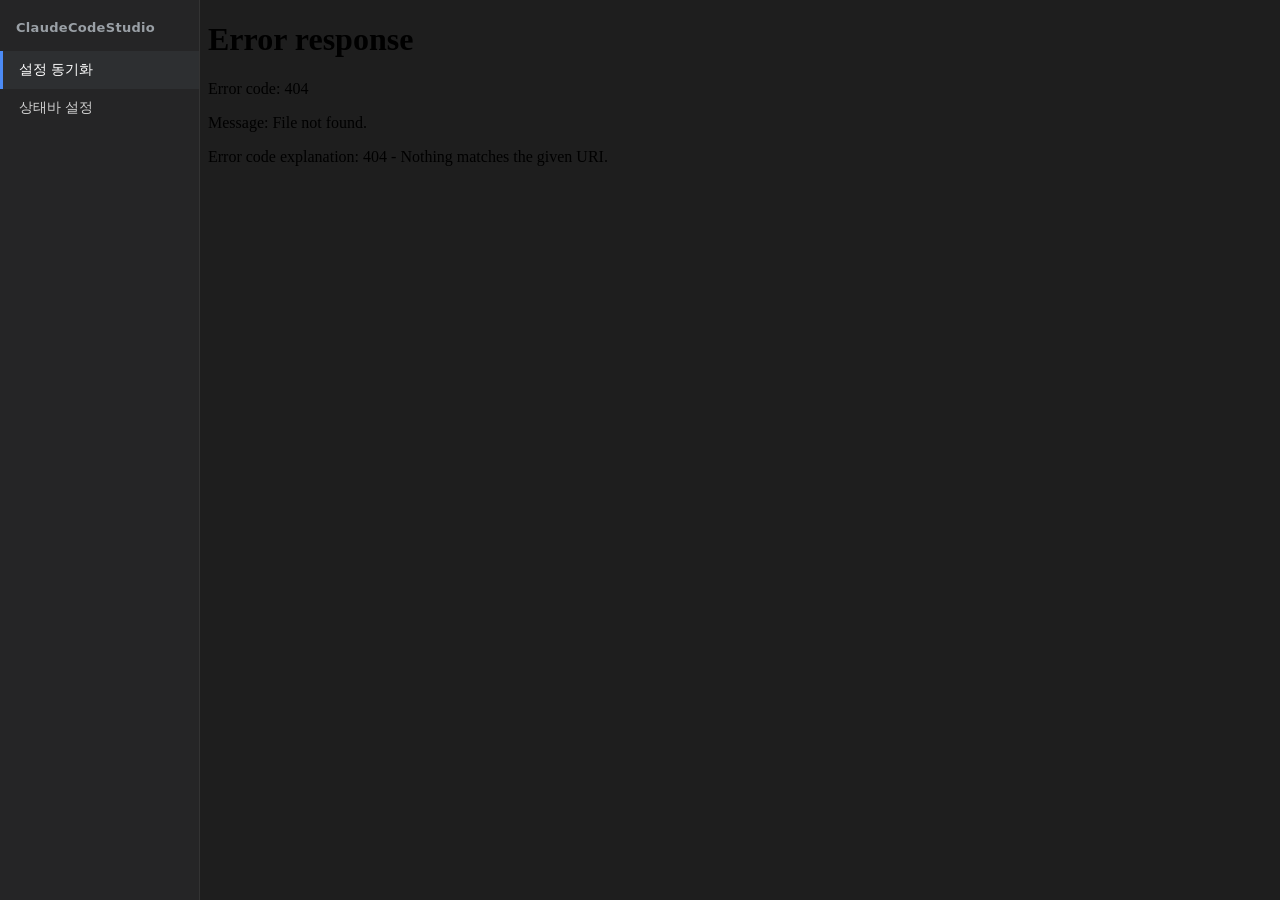
==== Core/web/index.html @ 736a868c "feat: P2 StatusBar 모듈 - 상태바 탭에 레이아웃 편집기 + 저장&적용 - ClaudeCodeStatusBar.dll: config.json load/save + s" ====
<!doctype html>
<html lang="ko">
<head>
  <meta charset="utf-8">
  <meta name="viewport" content="width=device-width, initial-scale=1">
  <title>ClaudeCodeStudio</title>
  <link rel="stylesheet" href="shell.css">
</head>
<body>
  <div class="app">
    <nav class="tabbar">
      <div class="brand">ClaudeCodeStudio</div>
      <button class="tab active" data-tab="sync">설정 동기화</button>
      <button class="tab" data-tab="statusbar">상태바 설정</button>
    </nav>
    <main class="content">
      <section class="pane active" id="pane-sync">
        <iframe id="frame-sync" class="module-frame" src="sync/index.html"></iframe>
      </section>
      <section class="pane" id="pane-statusbar">
        <iframe id="frame-statusbar" class="module-frame" src="statusbar/index.html"></iframe>
      </section>
    </main>
  </div>

  <script>
    // 좌측 탭 전환
    var tabs  = document.querySelectorAll('.tab');
    var panes = document.querySelectorAll('.pane');
    tabs.forEach(function (tab) {
      tab.addEventListener('click', function () {
        tabs.forEach(function (t) { t.classList.remove('active'); });
        panes.forEach(function (p) { p.classList.remove('active'); });
        tab.classList.add('active');
        var pane = document.getElementById('pane-' + tab.dataset.tab);
        if (pane) pane.classList.add('active');
      });
    });

    // 메시지 중계: 모듈 iframe <-> C++ 호스트
    var wv = (window.chrome && window.chrome.webview) ? window.chrome.webview : null;
    var frames = {
      sync: document.getElementById('frame-sync'),
      statusbar: document.getElementById('frame-statusbar')
    };

    // 모듈 iframe 이 부모로 보낸 요청 객체 -> C++ (JSON 문자열)
    window.addEventListener('message', function (e) {
      if (!wv || !e.data || typeof e.data !== 'object') return;
      for (var k in frames) {
        if (frames[k] && e.source === frames[k].contentWindow) {
          wv.postMessage(JSON.stringify(e.data));
          return;
        }
      }
    });

    // C++ 결과 봉투 {module,payload} -> 해당 모듈 iframe 으로 payload 중계
    if (wv) {
      wv.addEventListener('message', function (e) {
        var env;
        try { env = (typeof e.data === 'string') ? JSON.parse(e.data) : e.data; } catch (_) { return; }
        if (!env || !env.module) return;
        var f = frames[env.module];
        if (f && f.contentWindow) f.contentWindow.postMessage(JSON.stringify(env.payload), '*');
      });
    }
  </script>
</body>
</html>
---- Core/web/shell.css ----
* { box-sizing: border-box; margin: 0; padding: 0; }
html, body { height: 100%; }
body {
  font-family: "Segoe UI", system-ui, sans-serif;
  color: #e6e6e6;
  background: #1e1e1e;
}

.app { display: flex; height: 100vh; }

/* ----- 좌측 탭 바 ----- */
.tabbar {
  flex: 0 0 200px;
  width: 200px;
  background: #252526;
  border-right: 1px solid #333;
  display: flex;
  flex-direction: column;
  padding: 12px 0;
}
.brand {
  padding: 8px 16px 16px;
  font-size: 13px;
  font-weight: 600;
  color: #9aa0a6;
  letter-spacing: .3px;
}
.tab {
  appearance: none;
  border: 0;
  background: transparent;
  color: #cfcfcf;
  text-align: left;
  padding: 10px 16px;
  font-size: 14px;
  cursor: pointer;
  border-left: 3px solid transparent;
}
.tab:hover { background: #2a2d2e; }
.tab.active {
  background: #2d2f31;
  color: #ffffff;
  border-left-color: #4c8bf5;
}

/* ----- 우측 콘텐츠 ----- */
.content { flex: 1; position: relative; overflow: hidden; }
.pane { display: none; height: 100%; }
.pane.active { display: block; }

/* 모듈 iframe 은 콘텐츠 영역을 꽉 채운다 */
.module-frame { width: 100%; height: 100%; border: 0; display: block; }

/* placeholder(모듈 미이식 탭) 는 가운데 정렬 */
.placeholder {
  height: 100%;
  display: flex;
  flex-direction: column;
  align-items: center;
  justify-content: center;
  text-align: center;
  color: #8a8f98;
}
.placeholder h2 { font-size: 20px; font-weight: 600; margin-bottom: 8px; color: #c8ccd2; }
.placeholder p  { font-size: 13px; }
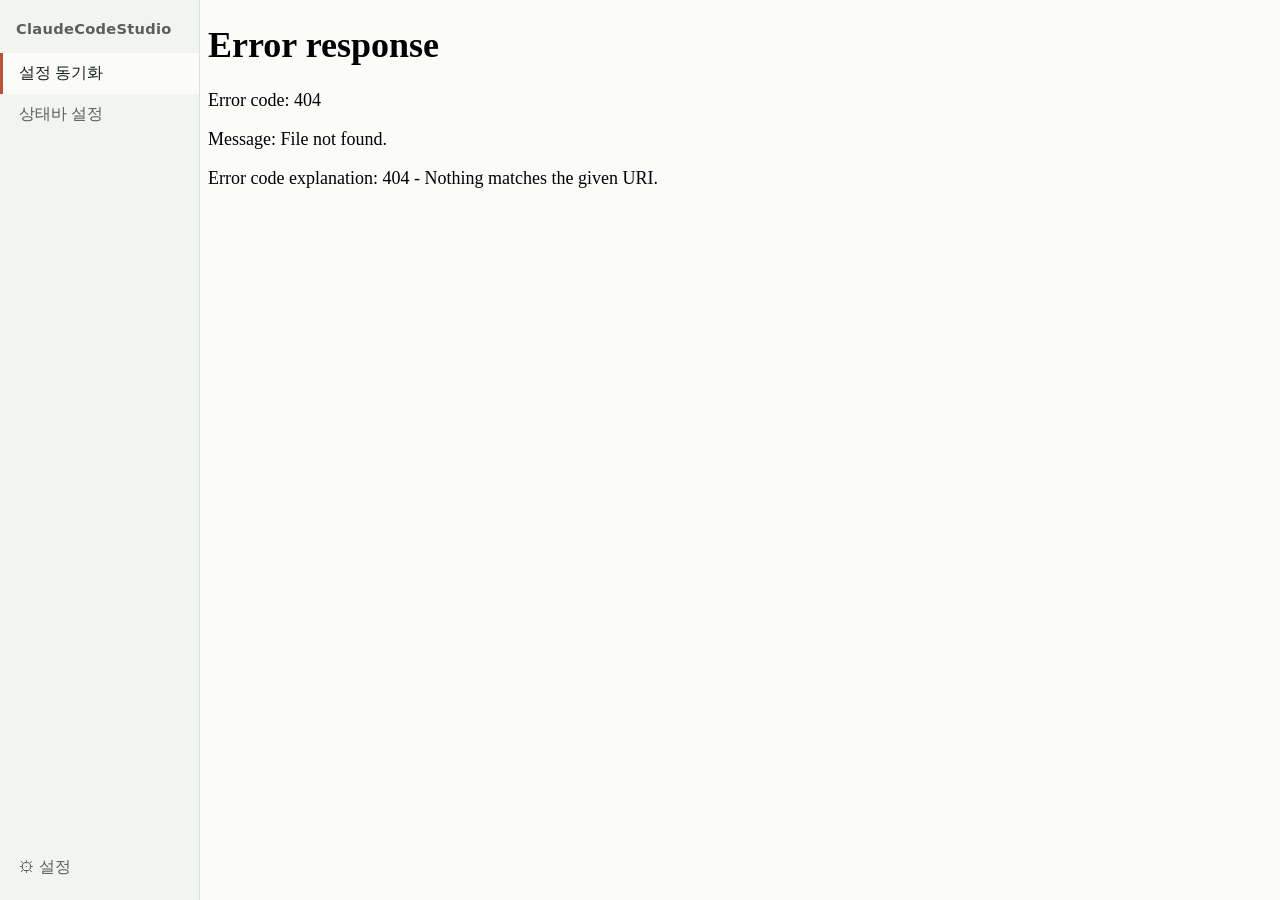
==== commit 261dcbd2: "feat: 화면 설정 탭(글자 크기·글꼴) 추가 및 UI 렌더 수정 - 설정 탭을 좌측 탭바 하단에 추가: UI 글자 크기(px)와 글꼴(설치 폰트 검색형) 조절, localSto" ====
--- a/Core/web/index.html
+++ b/Core/web/index.html
@@ -12,6 +12,7 @@
       <div class="brand">ClaudeCodeStudio</div>
       <button class="tab active" data-tab="sync">설정 동기화</button>
       <button class="tab" data-tab="statusbar">상태바 설정</button>
+      <button class="tab tab-settings" data-tab="settings">⚙ 설정</button>
     </nav>
     <main class="content">
       <section class="pane active" id="pane-sync">
@@ -20,11 +21,44 @@
       <section class="pane" id="pane-statusbar">
         <iframe id="frame-statusbar" class="module-frame" src="statusbar/index.html"></iframe>
       </section>
+      <section class="pane" id="pane-settings">
+        <div class="settings">
+          <div class="settings-inner">
+            <h2 class="settings-title">화면 설정</h2>
+            <p class="settings-desc">UI 글자 크기와 글꼴을 조절합니다. 변경은 모든 탭에 즉시 적용됩니다.</p>
+
+            <div class="set-row">
+              <label class="set-label" for="fontScale">글자 크기</label>
+              <div class="set-control">
+                <input type="range" id="fontScale" min="16" max="29" step="1">
+                <span id="fontScaleVal" class="set-val">18px</span>
+              </div>
+            </div>
+
+            <div class="set-row">
+              <label class="set-label" for="fontFamily">글꼴</label>
+              <div class="set-control">
+                <input id="fontFamily" class="set-input" list="fontList"
+                       placeholder="시스템 기본 — 입력해 검색하거나 목록에서 선택"
+                       autocomplete="off" spellcheck="false">
+                <datalist id="fontList"></datalist>
+                <button id="fontClear" class="set-btn" type="button" title="시스템 기본 글꼴로">지우기</button>
+              </div>
+            </div>
+
+            <div class="set-actions">
+              <button id="settingsReset" class="set-btn">기본값으로</button>
+            </div>
+
+            <p class="settings-note">글자 크기는 텍스트에만 적용되어 여백은 유지됩니다. 글꼴은 이 PC 에 설치된 글꼴을 입력·검색해 고를 수 있고, 미리보기·코드 표시를 포함한 전체에 적용됩니다. 설정은 이 PC 에 저장됩니다.</p>
+          </div>
+        </div>
+      </section>
     </main>
   </div>
 
   <script>
-    // 좌측 탭 전환
+    // ----- 좌측 탭 전환 -----
     var tabs  = document.querySelectorAll('.tab');
     var panes = document.querySelectorAll('.pane');
     tabs.forEach(function (tab) {
@@ -37,7 +71,7 @@
       });
     });
 
-    // 메시지 중계: 모듈 iframe <-> C++ 호스트
+    // ----- 메시지 중계: 모듈 iframe <-> C++ 호스트 -----
     var wv = (window.chrome && window.chrome.webview) ? window.chrome.webview : null;
     var frames = {
       sync: document.getElementById('frame-sync'),
@@ -65,6 +99,118 @@
         if (f && f.contentWindow) f.contentWindow.postMessage(JSON.stringify(env.payload), '*');
       });
     }
+
+    // ----- 화면 설정 (글자 크기 / 글꼴) -----
+    // 셸과 모듈 iframe 은 같은 출처라 부모가 각 문서에 직접 스타일을 주입한다.
+    //   글자 크기: 각 문서 root(html) 의 font-size(px) 를 직접 지정 → 모든 rem 글자가 비례 확대(여백 px 유지).
+    //   글꼴    : 각 문서에 폰트 오버라이드 <style> 을 주입(미리보기·코드 포함 전체 적용).
+    var SETTINGS_KEY = 'ccs.ui.settings.v1';
+    var DEFAULT_PX = 18;               // 기본 글자 크기(키워둠). rem 의 기준 root font-size(px)
+    var PX_MIN = 16, PX_MAX = 29;
+
+    function clampPx(v) { return Math.min(PX_MAX, Math.max(PX_MIN, Math.round(v))); }
+    // 저장/입력값에서 앞뒤 따옴표 제거 (글꼴명 원형으로 보관)
+    function stripQuotes(s) { return (s || '').replace(/^\s*['"]?|['"]?\s*$/g, ''); }
+
+    function loadSettings() {
+      try {
+        var s = JSON.parse(localStorage.getItem(SETTINGS_KEY));
+        if (s) {
+          var px = null;
+          if (typeof s.rootPx === 'number') px = s.rootPx;
+          else if (typeof s.scale === 'number') px = 16 * s.scale;   // 구버전(% 배율) 저장값 마이그레이션
+          var font = (typeof s.font === 'string') ? stripQuotes(s.font) : '';
+          if (px != null) return { rootPx: clampPx(px), font: font };
+        }
+      } catch (_) {}
+      return { rootPx: DEFAULT_PX, font: '' };
+    }
+    function saveSettings() {
+      try { localStorage.setItem(SETTINGS_KEY, JSON.stringify(settings)); } catch (_) {}
+    }
+    var settings = loadSettings();
+
+    // 공백 포함 글꼴명을 큰따옴표로 감싸 CSS 에 안전하게 넣는다
+    function cssFont(name) { return '"' + String(name).replace(/"/g, '') + '"'; }
+
+    // 한 문서(셸 또는 모듈 iframe)에 현재 설정을 적용
+    function applyToDoc(doc) {
+      if (!doc || !doc.documentElement) return;
+      doc.documentElement.style.fontSize = settings.rootPx + 'px';
+      var st = doc.getElementById('ccs-ui-style');
+      if (!st) {
+        st = doc.createElement('style'); st.id = 'ccs-ui-style';
+        (doc.head || doc.documentElement).appendChild(st);
+      }
+      st.textContent = settings.font ? ('*{font-family:' + cssFont(settings.font) + ' !important;}') : '';
+    }
+    function applyAll() {
+      applyToDoc(document);                    // 셸 자신
+      for (var k in frames) {
+        var f = frames[k];
+        try { if (f && f.contentDocument) applyToDoc(f.contentDocument); } catch (_) {}
+      }
+    }
+
+    // ----- 설정 컨트롤 -----
+    var elScale = document.getElementById('fontScale');
+    var elScaleVal = document.getElementById('fontScaleVal');
+    var elFont = document.getElementById('fontFamily');
+    var elFontClear = document.getElementById('fontClear');
+    var elFontList = document.getElementById('fontList');
+
+    // 설치된 시스템 글꼴을 검색용 datalist 로 채운다 (C++ 가 window.__ccsFonts 로 주입)
+    function populateSystemFonts() {
+      var sys = (window.__ccsFonts && window.__ccsFonts.length) ? window.__ccsFonts : [];
+      elFontList.innerHTML = '';
+      for (var i = 0; i < sys.length; i++) {
+        var o = document.createElement('option');
+        o.value = sys[i];
+        elFontList.appendChild(o);
+      }
+    }
+
+    function syncControls() {
+      elScale.value = settings.rootPx;
+      elScaleVal.textContent = settings.rootPx + 'px';
+      elFont.value = settings.font;            // 빈 값 = 시스템 기본
+    }
+
+    elScale.addEventListener('input', function () {
+      settings.rootPx = clampPx(parseInt(elScale.value, 10) || DEFAULT_PX);
+      elScaleVal.textContent = settings.rootPx + 'px';
+      applyAll(); saveSettings();
+    });
+    // 입력/선택 즉시 반영 (검색해 고르거나 직접 타이핑 모두 input 이벤트로 들어온다)
+    elFont.addEventListener('input', function () {
+      settings.font = elFont.value.trim();
+      applyAll(); saveSettings();
+    });
+    elFontClear.addEventListener('click', function () {
+      settings.font = '';
+      elFont.value = '';
+      applyAll(); saveSettings();
+      elFont.focus();
+    });
+    document.getElementById('settingsReset').addEventListener('click', function () {
+      settings = { rootPx: DEFAULT_PX, font: '' };
+      syncControls(); applyAll(); saveSettings();
+    });
+
+    // 모듈 iframe 이 (재)로드될 때마다 설정을 다시 주입 (내부 렌더 후에도 root/폰트 유지)
+    for (var fk in frames) {
+      (function (f) {
+        if (!f) return;
+        f.addEventListener('load', function () {
+          try { applyToDoc(f.contentDocument); } catch (_) {}
+        });
+      })(frames[fk]);
+    }
+
+    // 초기 적용
+    populateSystemFonts();
+    syncControls();
+    applyAll();
   </script>
 </body>
 </html>
--- a/Core/web/shell.css
+++ b/Core/web/shell.css
@@ -2,49 +2,51 @@
 html, body { height: 100%; }
 body {
   font-family: "Segoe UI", system-ui, sans-serif;
-  color: #e6e6e6;
-  background: #1e1e1e;
+  color: #1C221E;
+  background: #E9ECE8;
 }
 
 .app { display: flex; height: 100vh; }
 
-/* ----- 좌측 탭 바 ----- */
+/* ----- 좌측 탭 바 (라이트, 모듈 web 팔레트와 통일) ----- */
 .tabbar {
   flex: 0 0 200px;
   width: 200px;
-  background: #252526;
-  border-right: 1px solid #333;
+  background: #F2F4F0;
+  border-right: 1px solid #DCE0DA;
   display: flex;
   flex-direction: column;
   padding: 12px 0;
 }
 .brand {
   padding: 8px 16px 16px;
-  font-size: 13px;
+  font-size: 0.8125rem;
   font-weight: 600;
-  color: #9aa0a6;
+  color: #586059;
   letter-spacing: .3px;
 }
 .tab {
   appearance: none;
   border: 0;
   background: transparent;
-  color: #cfcfcf;
+  color: #586059;
   text-align: left;
   padding: 10px 16px;
-  font-size: 14px;
+  font-size: 0.875rem;
   cursor: pointer;
   border-left: 3px solid transparent;
 }
-.tab:hover { background: #2a2d2e; }
+.tab:hover { background: #EAEDE8; }
 .tab.active {
-  background: #2d2f31;
-  color: #ffffff;
-  border-left-color: #4c8bf5;
+  background: #FBFCFA;
+  color: #1C221E;
+  border-left-color: #BD5138;
 }
+/* 설정 탭 — 좌측 탭바 하단에 고정 */
+.tab-settings { margin-top: auto; }
 
 /* ----- 우측 콘텐츠 ----- */
-.content { flex: 1; position: relative; overflow: hidden; }
+.content { flex: 1; position: relative; overflow: hidden; background: #FBFCFA; }
 .pane { display: none; height: 100%; }
 .pane.active { display: block; }
 
@@ -59,7 +61,30 @@
   align-items: center;
   justify-content: center;
   text-align: center;
-  color: #8a8f98;
+  color: #8A928B;
 }
-.placeholder h2 { font-size: 20px; font-weight: 600; margin-bottom: 8px; color: #c8ccd2; }
-.placeholder p  { font-size: 13px; }
+.placeholder h2 { font-size: 1.25rem; font-weight: 600; margin-bottom: 8px; color: #586059; }
+.placeholder p  { font-size: 0.8125rem; }
+
+/* ----- 화면 설정 (셸 내장 설정 탭) ----- */
+.settings { height: 100%; overflow-y: auto; padding: 24px 28px; }
+.settings-inner { max-width: 560px; }
+.settings-title { font-size: 1.25rem; font-weight: 600; color: #1C221E; margin-bottom: 6px; }
+.settings-desc { font-size: 0.8125rem; color: #586059; margin-bottom: 20px; }
+.set-row { display: flex; align-items: center; gap: 16px; padding: 14px 0; border-top: 1px solid #EAEDE8; }
+.set-label { flex: 0 0 96px; font-size: 0.875rem; font-weight: 600; color: #1C221E; }
+.set-control { flex: 1; display: flex; align-items: center; gap: 12px; flex-wrap: wrap; }
+.set-control input[type="range"] { flex: 1; min-width: 160px; accent-color: #BD5138; }
+.set-val { font-size: 0.875rem; color: #586059; min-width: 52px; }
+.set-select, .set-input {
+  font-size: 0.875rem; padding: 7px 10px; border: 1px solid #CED3CC; border-radius: 6px;
+  background: #FBFCFA; color: #1C221E; min-width: 160px;
+}
+.set-input { flex: 1; }
+.set-actions { display: flex; gap: 10px; padding: 18px 0 0; }
+.set-btn {
+  font-size: 0.8125rem; padding: 8px 14px; border: 1px solid #CED3CC; border-radius: 6px;
+  background: #FBFCFA; color: #586059; cursor: pointer;
+}
+.set-btn:hover { background: #EAEDE8; color: #1C221E; }
+.settings-note { font-size: 0.75rem; color: #8A928B; margin-top: 20px; line-height: 1.5; }
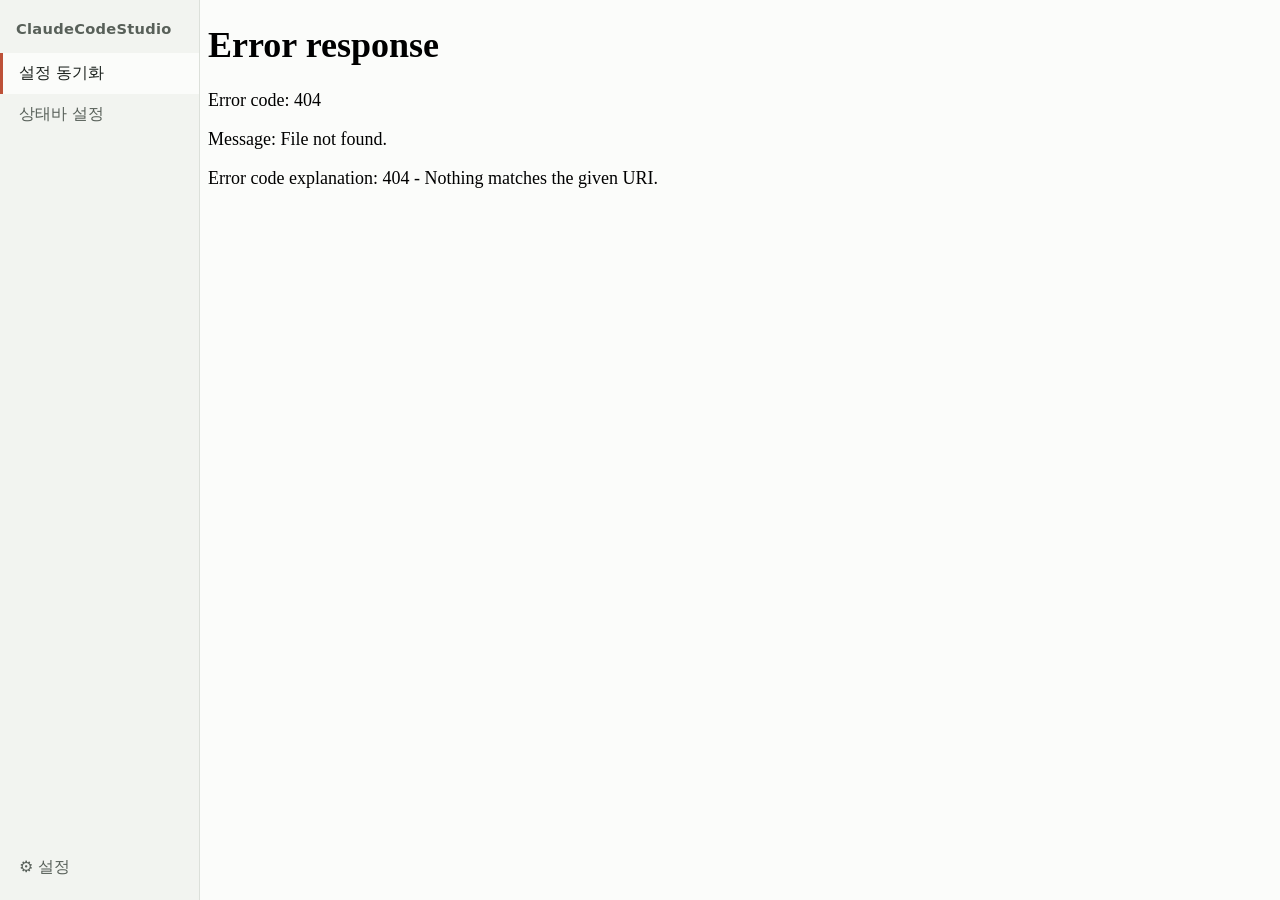
==== commit 53a1475a: "feat: 프로그램 설정 확장 — 테마·창 크기·시작 탭·동기화/상태바 옵션 - 설정 탭: 다크/라이트 테마(전 탭 주입·유지), 창 크기 해상도 드롭다운(즉시 적용+저장),   " ====
--- a/Core/web/index.html
+++ b/Core/web/index.html
@@ -24,9 +24,10 @@
       <section class="pane" id="pane-settings">
         <div class="settings">
           <div class="settings-inner">
-            <h2 class="settings-title">화면 설정</h2>
-            <p class="settings-desc">UI 글자 크기와 글꼴을 조절합니다. 변경은 모든 탭에 즉시 적용됩니다.</p>
-
+            <h2 class="settings-title">설정</h2>
+            <p class="settings-desc">화면·시작 동작과 설정 동기화 탭의 동작을 조절합니다. 변경은 즉시 적용되고 이 PC 에 저장됩니다.</p>
+
+            <h3 class="set-section">화면</h3>
             <div class="set-row">
               <label class="set-label" for="fontScale">글자 크기</label>
               <div class="set-control">
@@ -46,11 +47,97 @@
               </div>
             </div>
 
+            <div class="set-row">
+              <label class="set-label" for="theme">테마</label>
+              <div class="set-control">
+                <select id="theme" class="set-select">
+                  <option value="light">라이트</option>
+                  <option value="dark">다크</option>
+                </select>
+                <span class="set-hint">모든 탭에 즉시 적용됩니다</span>
+              </div>
+            </div>
+
+            <div class="set-row">
+              <label class="set-label" for="winSize">창 크기</label>
+              <div class="set-control">
+                <select id="winSize" class="set-select">
+                  <option value="1280x720">1280 × 720</option>
+                  <option value="1366x768">1366 × 768</option>
+                  <option value="1600x900">1600 × 900</option>
+                  <option value="1920x1080">1920 × 1080</option>
+                  <option value="2560x1440">2560 × 1440</option>
+                </select>
+                <span class="set-hint">즉시 바뀌고 다음 실행에도 유지됩니다. 화면보다 크면 화면에 맞춥니다</span>
+              </div>
+            </div>
+
+            <h3 class="set-section">시작</h3>
+            <div class="set-row">
+              <label class="set-label" for="startTab">시작 탭</label>
+              <div class="set-control">
+                <select id="startTab" class="set-select">
+                  <option value="sync">설정 동기화</option>
+                  <option value="statusbar">상태바 설정</option>
+                  <option value="last">마지막 사용 탭</option>
+                </select>
+              </div>
+            </div>
+
+            <h3 class="set-section">설정 동기화</h3>
+            <div class="set-row">
+              <label class="set-label" for="syncAuto">자동 새로고침</label>
+              <div class="set-control">
+                <select id="syncAuto" class="set-select">
+                  <option value="0">사용 안 함</option>
+                  <option value="1">1분마다</option>
+                  <option value="5">5분마다</option>
+                  <option value="15">15분마다</option>
+                  <option value="30">30분마다</option>
+                </select>
+                <span class="set-hint">원격 상태를 주기적으로 확인합니다 (fetch)</span>
+              </div>
+            </div>
+
+            <div class="set-row">
+              <label class="set-label" for="syncStartupFetch">시작 시 원격 확인</label>
+              <div class="set-control">
+                <input type="checkbox" id="syncStartupFetch" class="set-check">
+                <span class="set-hint">앱을 켤 때 원격을 한 번 확인해 최신 여부를 바로 보여줍니다</span>
+              </div>
+            </div>
+
+            <div class="set-row">
+              <label class="set-label" for="syncHist">이력 표시 개수</label>
+              <div class="set-control">
+                <input type="number" id="syncHist" class="set-input set-num" min="1" max="50" step="1">
+                <span class="set-hint">변경 이력 목록에 보여줄 커밋 수 (1~50)</span>
+              </div>
+            </div>
+
+            <div class="set-row">
+              <label class="set-label" for="syncCommitMsg">커밋 메시지 형식</label>
+              <div class="set-control">
+                <input id="syncCommitMsg" class="set-input" placeholder="update from {host} {time}"
+                       autocomplete="off" spellcheck="false">
+                <span class="set-hint">{host}=PC 이름, {time}=일시 로 치환. 비우면 기본 형식</span>
+              </div>
+            </div>
+
+            <div class="set-row">
+              <label class="set-label" for="syncRepoUrl">기본 저장소 URL</label>
+              <div class="set-control">
+                <input id="syncRepoUrl" class="set-input" placeholder="https://github.com/SleighMaster99/claude-code-settings.git"
+                       autocomplete="off" spellcheck="false">
+                <span class="set-hint">초기 설정 화면의 저장소 URL 기본값. 비우면 기존 기본값</span>
+              </div>
+            </div>
+
             <div class="set-actions">
               <button id="settingsReset" class="set-btn">기본값으로</button>
             </div>
 
-            <p class="settings-note">글자 크기는 텍스트에만 적용되어 여백은 유지됩니다. 글꼴은 이 PC 에 설치된 글꼴을 입력·검색해 고를 수 있고, 미리보기·코드 표시를 포함한 전체에 적용됩니다. 설정은 이 PC 에 저장됩니다.</p>
+            <p class="settings-note">글자 크기는 텍스트에만 적용되어 여백은 유지됩니다. 글꼴은 이 PC 에 설치된 글꼴을 입력·검색해 고를 수 있습니다. 상태바 표시 옵션(막대 폭·색 임계값·아이콘 등)은 상태바 설정 탭에 있습니다.</p>
           </div>
         </div>
       </section>
@@ -58,26 +145,88 @@
   </div>
 
   <script>
-    // ----- 좌측 탭 전환 -----
-    var tabs  = document.querySelectorAll('.tab');
-    var panes = document.querySelectorAll('.pane');
-    tabs.forEach(function (tab) {
-      tab.addEventListener('click', function () {
-        tabs.forEach(function (t) { t.classList.remove('active'); });
-        panes.forEach(function (p) { p.classList.remove('active'); });
-        tab.classList.add('active');
-        var pane = document.getElementById('pane-' + tab.dataset.tab);
-        if (pane) pane.classList.add('active');
-      });
-    });
-
-    // ----- 메시지 중계: 모듈 iframe <-> C++ 호스트 -----
     var wv = (window.chrome && window.chrome.webview) ? window.chrome.webview : null;
     var frames = {
       sync: document.getElementById('frame-sync'),
       statusbar: document.getElementById('frame-statusbar')
     };
 
+    // ----- 설정 저장 (localStorage — 모듈 iframe 과 같은 출처라 공유된다) -----
+    var SETTINGS_KEY = 'ccs.ui.settings.v1';    // 화면/시작 (셸이 소비)
+    var SYNC_KEY = 'ccs.sync.settings.v1';      // 설정 동기화 탭 동작 (sync 모듈이 소비)
+    var DEFAULT_PX = 18;               // 기본 글자 크기. rem 의 기준 root font-size(px)
+    var PX_MIN = 16, PX_MAX = 29;
+
+    function clampPx(v) { return Math.min(PX_MAX, Math.max(PX_MIN, Math.round(v))); }
+    function clampHist(v) { return Math.min(50, Math.max(1, Math.round(v) || 8)); }
+    // 저장/입력값에서 앞뒤 따옴표 제거 (글꼴명 원형으로 보관)
+    function stripQuotes(s) { return (s || '').replace(/^\s*['"]?|['"]?\s*$/g, ''); }
+
+    function loadSettings() {
+      var out = { rootPx: DEFAULT_PX, font: '', theme: 'light', startTab: 'sync', lastTab: 'sync' };
+      try {
+        var s = JSON.parse(localStorage.getItem(SETTINGS_KEY));
+        if (s) {
+          if (typeof s.rootPx === 'number') out.rootPx = clampPx(s.rootPx);
+          else if (typeof s.scale === 'number') out.rootPx = clampPx(16 * s.scale);   // 구버전(% 배율) 마이그레이션
+          if (typeof s.font === 'string') out.font = stripQuotes(s.font);
+          if (s.theme === 'dark') out.theme = 'dark';
+          if (s.startTab === 'statusbar' || s.startTab === 'last') out.startTab = s.startTab;
+          if (frames[s.lastTab]) out.lastTab = s.lastTab;
+        }
+      } catch (_) {}
+      return out;
+    }
+    function saveSettings() {
+      try { localStorage.setItem(SETTINGS_KEY, JSON.stringify(settings)); } catch (_) {}
+    }
+    function loadSyncSettings() {
+      var out = { autoMin: 0, startupFetch: false, histCount: 8, commitMsg: '', repoUrl: '' };
+      try {
+        var s = JSON.parse(localStorage.getItem(SYNC_KEY));
+        if (s) {
+          if ([1, 5, 15, 30].indexOf(+s.autoMin) >= 0) out.autoMin = +s.autoMin;
+          out.startupFetch = !!s.startupFetch;
+          if (s.histCount != null) out.histCount = clampHist(+s.histCount);
+          if (typeof s.commitMsg === 'string') out.commitMsg = s.commitMsg;
+          if (typeof s.repoUrl === 'string') out.repoUrl = s.repoUrl.trim();
+        }
+      } catch (_) {}
+      return out;
+    }
+    function saveSyncSettings() {
+      try { localStorage.setItem(SYNC_KEY, JSON.stringify(syncSettings)); } catch (_) {}
+    }
+    var settings = loadSettings();
+    var syncSettings = loadSyncSettings();
+
+    // 변경된 동기화 설정을 sync 모듈 iframe 에 알린다 (타이머/이력 개수 즉시 반영)
+    function pushSyncSettings() {
+      var f = frames.sync;
+      try { if (f && f.contentWindow) f.contentWindow.postMessage({ type: 'settings', settings: syncSettings }, '*'); } catch (_) {}
+    }
+
+    // ----- 좌측 탭 전환 -----
+    var tabs  = document.querySelectorAll('.tab');
+    var panes = document.querySelectorAll('.pane');
+    function activateTab(name) {
+      var target = document.querySelector('.tab[data-tab="' + name + '"]');
+      var pane = document.getElementById('pane-' + name);
+      if (!target || !pane) return;
+      tabs.forEach(function (t) { t.classList.remove('active'); });
+      panes.forEach(function (p) { p.classList.remove('active'); });
+      target.classList.add('active');
+      pane.classList.add('active');
+    }
+    tabs.forEach(function (tab) {
+      tab.addEventListener('click', function () {
+        var name = tab.dataset.tab;
+        activateTab(name);
+        if (frames[name]) { settings.lastTab = name; saveSettings(); }   // 모듈 탭만 기억
+      });
+    });
+
+    // ----- 메시지 중계: 모듈 iframe <-> C++ 호스트 -----
     // 모듈 iframe 이 부모로 보낸 요청 객체 -> C++ (JSON 문자열)
     window.addEventListener('message', function (e) {
       if (!wv || !e.data || typeof e.data !== 'object') return;
@@ -100,43 +249,17 @@
       });
     }
 
-    // ----- 화면 설정 (글자 크기 / 글꼴) -----
-    // 셸과 모듈 iframe 은 같은 출처라 부모가 각 문서에 직접 스타일을 주입한다.
-    //   글자 크기: 각 문서 root(html) 의 font-size(px) 를 직접 지정 → 모든 rem 글자가 비례 확대(여백 px 유지).
-    //   글꼴    : 각 문서에 폰트 오버라이드 <style> 을 주입(미리보기·코드 포함 전체 적용).
-    var SETTINGS_KEY = 'ccs.ui.settings.v1';
-    var DEFAULT_PX = 18;               // 기본 글자 크기(키워둠). rem 의 기준 root font-size(px)
-    var PX_MIN = 16, PX_MAX = 29;
-
-    function clampPx(v) { return Math.min(PX_MAX, Math.max(PX_MIN, Math.round(v))); }
-    // 저장/입력값에서 앞뒤 따옴표 제거 (글꼴명 원형으로 보관)
-    function stripQuotes(s) { return (s || '').replace(/^\s*['"]?|['"]?\s*$/g, ''); }
-
-    function loadSettings() {
-      try {
-        var s = JSON.parse(localStorage.getItem(SETTINGS_KEY));
-        if (s) {
-          var px = null;
-          if (typeof s.rootPx === 'number') px = s.rootPx;
-          else if (typeof s.scale === 'number') px = 16 * s.scale;   // 구버전(% 배율) 저장값 마이그레이션
-          var font = (typeof s.font === 'string') ? stripQuotes(s.font) : '';
-          if (px != null) return { rootPx: clampPx(px), font: font };
-        }
-      } catch (_) {}
-      return { rootPx: DEFAULT_PX, font: '' };
-    }
-    function saveSettings() {
-      try { localStorage.setItem(SETTINGS_KEY, JSON.stringify(settings)); } catch (_) {}
-    }
-    var settings = loadSettings();
-
-    // 공백 포함 글꼴명을 큰따옴표로 감싸 CSS 에 안전하게 넣는다
+    // ----- 화면 설정 적용 (글자 크기 / 글꼴 / 테마) -----
+    // 셸과 모듈 iframe 은 같은 출처라 부모가 각 문서에 직접 스타일/속성을 주입한다.
+    //   글자 크기: 각 문서 root(html) 의 font-size(px) 직접 지정 → 모든 rem 글자 비례 확대(여백 px 유지).
+    //   글꼴    : 각 문서에 폰트 오버라이드 <style> 주입.
+    //   테마    : 각 문서 root 에 data-theme 속성 지정 (모듈 CSS 가 반응).
     function cssFont(name) { return '"' + String(name).replace(/"/g, '') + '"'; }
 
-    // 한 문서(셸 또는 모듈 iframe)에 현재 설정을 적용
     function applyToDoc(doc) {
       if (!doc || !doc.documentElement) return;
       doc.documentElement.style.fontSize = settings.rootPx + 'px';
+      doc.documentElement.setAttribute('data-theme', settings.theme);
       var st = doc.getElementById('ccs-ui-style');
       if (!st) {
         st = doc.createElement('style'); st.id = 'ccs-ui-style';
@@ -158,6 +281,14 @@
     var elFont = document.getElementById('fontFamily');
     var elFontClear = document.getElementById('fontClear');
     var elFontList = document.getElementById('fontList');
+    var elTheme = document.getElementById('theme');
+    var elWinSize = document.getElementById('winSize');
+    var elStartTab = document.getElementById('startTab');
+    var elSyncAuto = document.getElementById('syncAuto');
+    var elSyncStartup = document.getElementById('syncStartupFetch');
+    var elSyncHist = document.getElementById('syncHist');
+    var elSyncCommit = document.getElementById('syncCommitMsg');
+    var elSyncRepo = document.getElementById('syncRepoUrl');
 
     // 설치된 시스템 글꼴을 검색용 datalist 로 채운다 (C++ 가 window.__ccsFonts 로 주입)
     function populateSystemFonts() {
@@ -170,10 +301,31 @@
       }
     }
 
+    // 창 크기 드롭다운 초기값 (C++ 가 window.__ccsWinSize 로 현재 저장값 주입)
+    function initWinSize() {
+      var cur = (typeof window.__ccsWinSize === 'string') ? window.__ccsWinSize : '1920x1080';
+      var found = false;
+      for (var i = 0; i < elWinSize.options.length; i++)
+        if (elWinSize.options[i].value === cur) { found = true; break; }
+      if (!found) {   // 목록 밖 저장값(수동 편집 등)이면 현재값 항목을 추가해 표시
+        var o = document.createElement('option');
+        o.value = cur; o.textContent = '현재 (' + cur.replace('x', ' × ') + ')';
+        elWinSize.insertBefore(o, elWinSize.firstChild);
+      }
+      elWinSize.value = cur;
+    }
+
     function syncControls() {
       elScale.value = settings.rootPx;
       elScaleVal.textContent = settings.rootPx + 'px';
       elFont.value = settings.font;            // 빈 값 = 시스템 기본
+      elTheme.value = settings.theme;
+      elStartTab.value = settings.startTab;
+      elSyncAuto.value = String(syncSettings.autoMin);
+      elSyncStartup.checked = syncSettings.startupFetch;
+      elSyncHist.value = syncSettings.histCount;
+      elSyncCommit.value = syncSettings.commitMsg;
+      elSyncRepo.value = syncSettings.repoUrl;
     }
 
     elScale.addEventListener('input', function () {
@@ -192,12 +344,41 @@
       applyAll(); saveSettings();
       elFont.focus();
     });
+    elTheme.addEventListener('change', function () {
+      settings.theme = (elTheme.value === 'dark') ? 'dark' : 'light';
+      applyAll(); saveSettings();
+    });
+    elWinSize.addEventListener('change', function () {
+      if (wv) wv.postMessage(JSON.stringify({ module: 'core', cmd: 'resize', arg: elWinSize.value }));
+    });
+    elStartTab.addEventListener('change', function () {
+      settings.startTab = elStartTab.value;
+      saveSettings();
+    });
+
+    function onSyncSettingChanged() {
+      syncSettings.autoMin = parseInt(elSyncAuto.value, 10) || 0;
+      syncSettings.startupFetch = elSyncStartup.checked;
+      syncSettings.histCount = clampHist(parseInt(elSyncHist.value, 10));
+      syncSettings.commitMsg = elSyncCommit.value;
+      syncSettings.repoUrl = elSyncRepo.value.trim();
+      saveSyncSettings(); pushSyncSettings();
+    }
+    elSyncAuto.addEventListener('change', onSyncSettingChanged);
+    elSyncStartup.addEventListener('change', onSyncSettingChanged);
+    elSyncHist.addEventListener('change', function () { onSyncSettingChanged(); elSyncHist.value = syncSettings.histCount; });
+    elSyncCommit.addEventListener('input', onSyncSettingChanged);
+    elSyncRepo.addEventListener('input', onSyncSettingChanged);
+
     document.getElementById('settingsReset').addEventListener('click', function () {
-      settings = { rootPx: DEFAULT_PX, font: '' };
-      syncControls(); applyAll(); saveSettings();
-    });
-
-    // 모듈 iframe 이 (재)로드될 때마다 설정을 다시 주입 (내부 렌더 후에도 root/폰트 유지)
+      settings = { rootPx: DEFAULT_PX, font: '', theme: 'light', startTab: 'sync', lastTab: settings.lastTab };
+      syncSettings = { autoMin: 0, startupFetch: false, histCount: 8, commitMsg: '', repoUrl: '' };
+      syncControls(); applyAll(); saveSettings(); saveSyncSettings(); pushSyncSettings();
+      elWinSize.value = '1920x1080';
+      if (wv) wv.postMessage(JSON.stringify({ module: 'core', cmd: 'resize', arg: '1920x1080' }));
+    });
+
+    // 모듈 iframe 이 (재)로드될 때마다 설정을 다시 주입 (내부 렌더 후에도 root/폰트/테마 유지)
     for (var fk in frames) {
       (function (f) {
         if (!f) return;
@@ -209,8 +390,10 @@
 
     // 초기 적용
     populateSystemFonts();
+    initWinSize();
     syncControls();
     applyAll();
+    activateTab(settings.startTab === 'last' ? settings.lastTab : settings.startTab);
   </script>
 </body>
 </html>
--- a/Core/web/shell.css
+++ b/Core/web/shell.css
@@ -1,19 +1,33 @@
+/* 셸 팔레트 — 라이트 기본, data-theme=dark 시 다크 (sync 모듈 팔레트와 톤 통일) */
+:root {
+  --bg:#E9ECE8; --win:#FBFCFA; --s2:#F2F4F0; --s3:#EAEDE8;
+  --ink:#1C221E; --ink2:#586059; --ink3:#8A928B;
+  --line:#DCE0DA; --line2:#CED3CC;
+  --accent:#BD5138;
+}
+:root[data-theme="dark"] {
+  --bg:#121514; --win:#1C201F; --s2:#232827; --s3:#2A302E;
+  --ink:#E9ECE7; --ink2:#9BA39C; --ink3:#6C746E;
+  --line:#2C322F; --line2:#363D3A;
+  --accent:#DE7757;
+}
+
 * { box-sizing: border-box; margin: 0; padding: 0; }
 html, body { height: 100%; }
 body {
   font-family: "Segoe UI", system-ui, sans-serif;
-  color: #1C221E;
-  background: #E9ECE8;
+  color: var(--ink);
+  background: var(--bg);
 }
 
 .app { display: flex; height: 100vh; }
 
-/* ----- 좌측 탭 바 (라이트, 모듈 web 팔레트와 통일) ----- */
+/* ----- 좌측 탭 바 (모듈 web 팔레트와 통일) ----- */
 .tabbar {
   flex: 0 0 200px;
   width: 200px;
-  background: #F2F4F0;
-  border-right: 1px solid #DCE0DA;
+  background: var(--s2);
+  border-right: 1px solid var(--line);
   display: flex;
   flex-direction: column;
   padding: 12px 0;
@@ -22,31 +36,32 @@
   padding: 8px 16px 16px;
   font-size: 0.8125rem;
   font-weight: 600;
-  color: #586059;
+  color: var(--ink2);
   letter-spacing: .3px;
 }
 .tab {
   appearance: none;
   border: 0;
   background: transparent;
-  color: #586059;
+  color: var(--ink2);
   text-align: left;
   padding: 10px 16px;
   font-size: 0.875rem;
   cursor: pointer;
   border-left: 3px solid transparent;
+  font-family: inherit;
 }
-.tab:hover { background: #EAEDE8; }
+.tab:hover { background: var(--s3); }
 .tab.active {
-  background: #FBFCFA;
-  color: #1C221E;
-  border-left-color: #BD5138;
+  background: var(--win);
+  color: var(--ink);
+  border-left-color: var(--accent);
 }
 /* 설정 탭 — 좌측 탭바 하단에 고정 */
 .tab-settings { margin-top: auto; }
 
 /* ----- 우측 콘텐츠 ----- */
-.content { flex: 1; position: relative; overflow: hidden; background: #FBFCFA; }
+.content { flex: 1; position: relative; overflow: hidden; background: var(--win); }
 .pane { display: none; height: 100%; }
 .pane.active { display: block; }
 
@@ -61,30 +76,41 @@
   align-items: center;
   justify-content: center;
   text-align: center;
-  color: #8A928B;
+  color: var(--ink3);
 }
-.placeholder h2 { font-size: 1.25rem; font-weight: 600; margin-bottom: 8px; color: #586059; }
+.placeholder h2 { font-size: 1.25rem; font-weight: 600; margin-bottom: 8px; color: var(--ink2); }
 .placeholder p  { font-size: 0.8125rem; }
 
-/* ----- 화면 설정 (셸 내장 설정 탭) ----- */
+/* ----- 설정 (셸 내장 설정 탭) ----- */
 .settings { height: 100%; overflow-y: auto; padding: 24px 28px; }
-.settings-inner { max-width: 560px; }
-.settings-title { font-size: 1.25rem; font-weight: 600; color: #1C221E; margin-bottom: 6px; }
-.settings-desc { font-size: 0.8125rem; color: #586059; margin-bottom: 20px; }
-.set-row { display: flex; align-items: center; gap: 16px; padding: 14px 0; border-top: 1px solid #EAEDE8; }
-.set-label { flex: 0 0 96px; font-size: 0.875rem; font-weight: 600; color: #1C221E; }
+.settings-inner { max-width: 640px; }
+.settings-title { font-size: 1.25rem; font-weight: 600; color: var(--ink); margin-bottom: 6px; }
+.settings-desc { font-size: 0.8125rem; color: var(--ink2); margin-bottom: 20px; }
+.set-section {
+  font-size: 0.75rem; font-weight: 600; color: var(--ink3);
+  text-transform: uppercase; letter-spacing: .6px;
+  margin: 22px 0 2px;
+}
+.set-section:first-of-type { margin-top: 0; }
+.set-row { display: flex; align-items: center; gap: 16px; padding: 14px 0; border-top: 1px solid var(--s3); }
+.set-label { flex: 0 0 120px; font-size: 0.875rem; font-weight: 600; color: var(--ink); }
 .set-control { flex: 1; display: flex; align-items: center; gap: 12px; flex-wrap: wrap; }
-.set-control input[type="range"] { flex: 1; min-width: 160px; accent-color: #BD5138; }
-.set-val { font-size: 0.875rem; color: #586059; min-width: 52px; }
+.set-control input[type="range"] { flex: 1; min-width: 160px; accent-color: var(--accent); }
+.set-val { font-size: 0.875rem; color: var(--ink2); min-width: 52px; }
 .set-select, .set-input {
-  font-size: 0.875rem; padding: 7px 10px; border: 1px solid #CED3CC; border-radius: 6px;
-  background: #FBFCFA; color: #1C221E; min-width: 160px;
+  font-size: 0.875rem; padding: 7px 10px; border: 1px solid var(--line2); border-radius: 6px;
+  background: var(--win); color: var(--ink); min-width: 160px;
+  font-family: inherit;
 }
 .set-input { flex: 1; }
+.set-num { flex: 0 0 90px; min-width: 90px; }
+.set-check { width: 16px; height: 16px; accent-color: var(--accent); flex: none; }
+.set-hint { font-size: 0.71875rem; color: var(--ink3); flex-basis: 100%; }
 .set-actions { display: flex; gap: 10px; padding: 18px 0 0; }
 .set-btn {
-  font-size: 0.8125rem; padding: 8px 14px; border: 1px solid #CED3CC; border-radius: 6px;
-  background: #FBFCFA; color: #586059; cursor: pointer;
+  font-size: 0.8125rem; padding: 8px 14px; border: 1px solid var(--line2); border-radius: 6px;
+  background: var(--win); color: var(--ink2); cursor: pointer;
+  font-family: inherit;
 }
-.set-btn:hover { background: #EAEDE8; color: #1C221E; }
-.settings-note { font-size: 0.75rem; color: #8A928B; margin-top: 20px; line-height: 1.5; }
+.set-btn:hover { background: var(--s3); color: var(--ink); }
+.settings-note { font-size: 0.75rem; color: var(--ink3); margin-top: 20px; line-height: 1.5; }
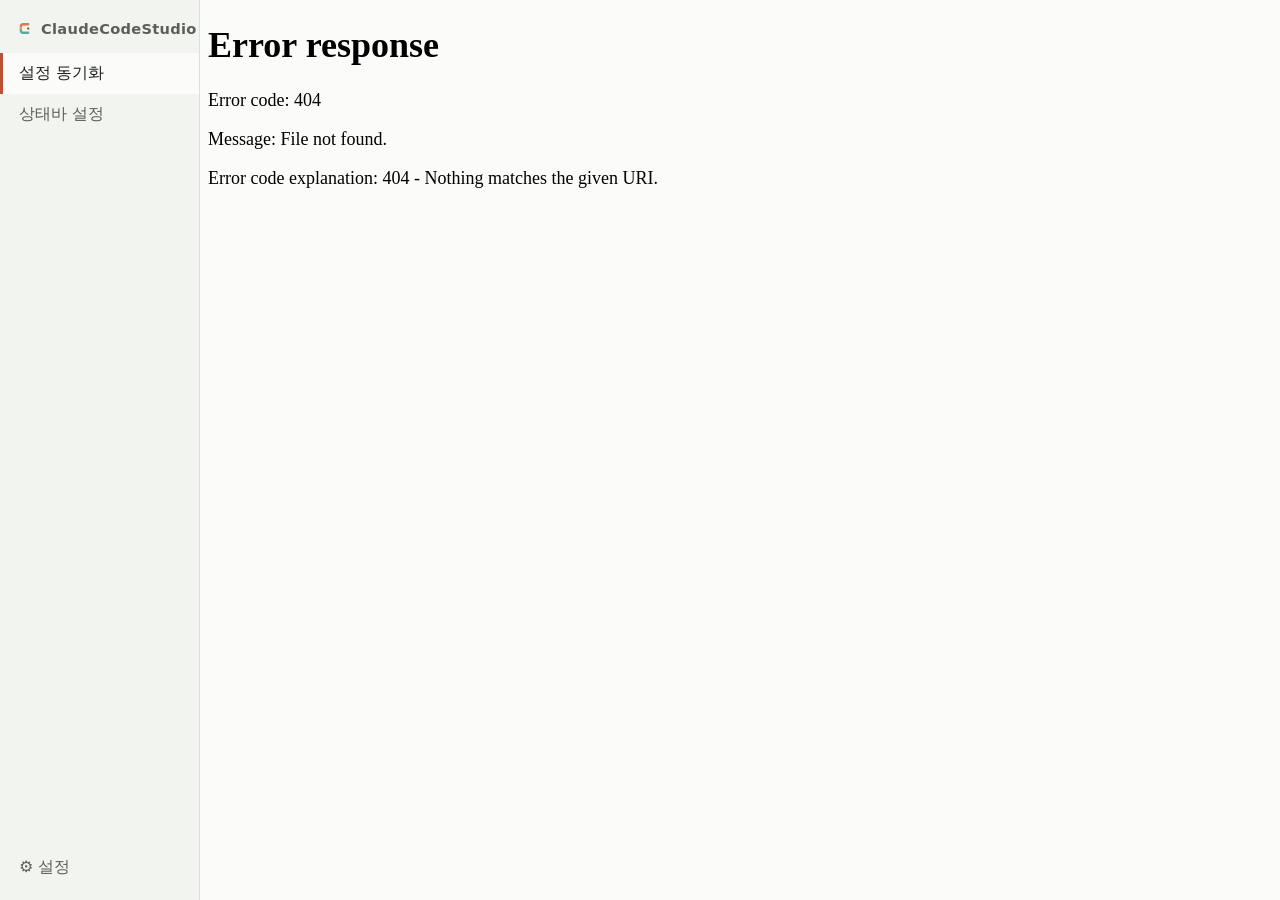
==== commit f97d29a5: "feat: 셸 사이드바 브랜드에 로고 마크 삽입 .brand 를 flex 로 바꾸고 인라인 SVG 마크(17px) + 텍스트 구성. 커서 사각형은 currentColor 라 셸 테" ====
--- a/Core/web/index.html
+++ b/Core/web/index.html
@@ -9,7 +9,17 @@
 <body>
   <div class="app">
     <nav class="tabbar">
-      <div class="brand">ClaudeCodeStudio</div>
+      <div class="brand">
+        <svg viewBox="0 0 96 96" aria-hidden="true">
+          <g fill="none" stroke-width="13" stroke-linecap="round">
+            <path d="M69 24 L41 24 A14 14 0 0 0 27 38" stroke="#E8734A"/>
+            <path d="M27 44 L27 51" stroke="#E3A84D"/>
+            <path d="M27 58 A14 14 0 0 0 41 72 L69 72" stroke="#45B39C"/>
+          </g>
+          <rect x="63" y="42" width="12" height="12" rx="3" fill="currentColor"/>
+        </svg>
+        <span>ClaudeCodeStudio</span>
+      </div>
       <button class="tab active" data-tab="sync">설정 동기화</button>
       <button class="tab" data-tab="statusbar">상태바 설정</button>
       <button class="tab tab-settings" data-tab="settings">⚙ 설정</button>
@@ -23,121 +33,152 @@
       </section>
       <section class="pane" id="pane-settings">
         <div class="settings">
-          <div class="settings-inner">
+          <div class="settings-inner" id="settingsInner">
             <h2 class="settings-title">설정</h2>
-            <p class="settings-desc">화면·시작 동작과 설정 동기화 탭의 동작을 조절합니다. 변경은 즉시 적용되고 이 PC 에 저장됩니다.</p>
-
-            <h3 class="set-section">화면</h3>
-            <div class="set-row">
-              <label class="set-label" for="fontScale">글자 크기</label>
-              <div class="set-control">
-                <input type="range" id="fontScale" min="16" max="29" step="1">
-                <span id="fontScaleVal" class="set-val">18px</span>
-              </div>
+            <p class="settings-desc">변경은 즉시 적용되고 이 PC 에 저장됩니다.</p>
+
+            <div class="set-search">
+              <span class="set-search-ico" aria-hidden="true">🔍</span>
+              <input id="setSearch" class="set-search-input" type="text" autocomplete="off" spellcheck="false"
+                     placeholder="설정 검색 — 예: 테마, 글꼴, 해상도, 커밋">
+              <button id="setSearchClear" class="set-search-clear" type="button" title="검색어 지우기" hidden>×</button>
+              <span id="setSearchCount" class="set-search-count"></span>
             </div>
 
-            <div class="set-row">
-              <label class="set-label" for="fontFamily">글꼴</label>
-              <div class="set-control">
-                <input id="fontFamily" class="set-input" list="fontList"
-                       placeholder="시스템 기본 — 입력해 검색하거나 목록에서 선택"
-                       autocomplete="off" spellcheck="false">
-                <datalist id="fontList"></datalist>
-                <button id="fontClear" class="set-btn" type="button" title="시스템 기본 글꼴로">지우기</button>
-              </div>
+            <div class="set-tabs" id="setTabs">
+              <button class="set-tab active" type="button" data-setcat="general">일반</button>
+              <button class="set-tab" type="button" data-setcat="display">화면</button>
+              <button class="set-tab" type="button" data-setcat="sync">동기화</button>
             </div>
 
-            <div class="set-row">
-              <label class="set-label" for="theme">테마</label>
-              <div class="set-control">
-                <select id="theme" class="set-select">
-                  <option value="light">라이트</option>
-                  <option value="dark">다크</option>
-                </select>
-                <span class="set-hint">모든 탭에 즉시 적용됩니다</span>
-              </div>
-            </div>
-
-            <div class="set-row">
-              <label class="set-label" for="winSize">창 크기</label>
-              <div class="set-control">
-                <select id="winSize" class="set-select">
-                  <option value="1280x720">1280 × 720</option>
-                  <option value="1366x768">1366 × 768</option>
-                  <option value="1600x900">1600 × 900</option>
-                  <option value="1920x1080">1920 × 1080</option>
-                  <option value="2560x1440">2560 × 1440</option>
-                </select>
-                <span class="set-hint">즉시 바뀌고 다음 실행에도 유지됩니다. 화면보다 크면 화면에 맞춥니다</span>
-              </div>
-            </div>
-
-            <h3 class="set-section">시작</h3>
-            <div class="set-row">
-              <label class="set-label" for="startTab">시작 탭</label>
-              <div class="set-control">
-                <select id="startTab" class="set-select">
-                  <option value="sync">설정 동기화</option>
-                  <option value="statusbar">상태바 설정</option>
-                  <option value="last">마지막 사용 탭</option>
-                </select>
-              </div>
-            </div>
-
-            <h3 class="set-section">설정 동기화</h3>
-            <div class="set-row">
-              <label class="set-label" for="syncAuto">자동 새로고침</label>
-              <div class="set-control">
-                <select id="syncAuto" class="set-select">
-                  <option value="0">사용 안 함</option>
-                  <option value="1">1분마다</option>
-                  <option value="5">5분마다</option>
-                  <option value="15">15분마다</option>
-                  <option value="30">30분마다</option>
-                </select>
-                <span class="set-hint">원격 상태를 주기적으로 확인합니다 (fetch)</span>
-              </div>
-            </div>
-
-            <div class="set-row">
-              <label class="set-label" for="syncStartupFetch">시작 시 원격 확인</label>
-              <div class="set-control">
-                <input type="checkbox" id="syncStartupFetch" class="set-check">
-                <span class="set-hint">앱을 켤 때 원격을 한 번 확인해 최신 여부를 바로 보여줍니다</span>
-              </div>
-            </div>
-
-            <div class="set-row">
-              <label class="set-label" for="syncHist">이력 표시 개수</label>
-              <div class="set-control">
-                <input type="number" id="syncHist" class="set-input set-num" min="1" max="50" step="1">
-                <span class="set-hint">변경 이력 목록에 보여줄 커밋 수 (1~50)</span>
-              </div>
-            </div>
-
-            <div class="set-row">
-              <label class="set-label" for="syncCommitMsg">커밋 메시지 형식</label>
-              <div class="set-control">
-                <input id="syncCommitMsg" class="set-input" placeholder="update from {host} {time}"
-                       autocomplete="off" spellcheck="false">
-                <span class="set-hint">{host}=PC 이름, {time}=일시 로 치환. 비우면 기본 형식</span>
-              </div>
-            </div>
-
-            <div class="set-row">
-              <label class="set-label" for="syncRepoUrl">기본 저장소 URL</label>
-              <div class="set-control">
-                <input id="syncRepoUrl" class="set-input" placeholder="https://github.com/SleighMaster99/claude-code-settings.git"
-                       autocomplete="off" spellcheck="false">
-                <span class="set-hint">초기 설정 화면의 저장소 URL 기본값. 비우면 기존 기본값</span>
-              </div>
-            </div>
+            <!-- 일반 — 앱 시작/창 동작 -->
+            <section class="set-group active" data-cat="general">
+              <h3 class="set-cat-head">일반</h3>
+
+              <div class="set-row" data-kw="시작탭 startup tab 처음 기본탭 첫화면">
+                <label class="set-label" for="startTab">시작 탭</label>
+                <div class="set-control">
+                  <select id="startTab" class="set-select">
+                    <option value="sync">설정 동기화</option>
+                    <option value="statusbar">상태바 설정</option>
+                    <option value="last">마지막 사용 탭</option>
+                  </select>
+                  <span class="set-hint">앱을 켤 때 처음 열릴 탭</span>
+                </div>
+              </div>
+
+              <div class="set-row" data-kw="창크기 해상도 resolution window size 화면크기 사이즈">
+                <label class="set-label" for="winSize">창 크기</label>
+                <div class="set-control">
+                  <select id="winSize" class="set-select">
+                    <option value="1280x720">1280 × 720</option>
+                    <option value="1366x768">1366 × 768</option>
+                    <option value="1600x900">1600 × 900</option>
+                    <option value="1920x1080">1920 × 1080</option>
+                    <option value="2560x1440">2560 × 1440</option>
+                  </select>
+                  <span class="set-hint">즉시 바뀌고 다음 실행에도 유지됩니다. 화면보다 크면 화면에 맞춥니다</span>
+                </div>
+              </div>
+            </section>
+
+            <!-- 화면 — 테마/글자 -->
+            <section class="set-group" data-cat="display">
+              <h3 class="set-cat-head">화면</h3>
+
+              <div class="set-row" data-kw="테마 theme 다크 dark 라이트 light 야간 어두운 색상">
+                <label class="set-label" for="theme">테마</label>
+                <div class="set-control">
+                  <select id="theme" class="set-select">
+                    <option value="light">라이트</option>
+                    <option value="dark">다크</option>
+                  </select>
+                  <span class="set-hint">모든 탭에 즉시 적용됩니다</span>
+                </div>
+              </div>
+
+              <div class="set-row" data-kw="글자크기 폰트크기 font size 텍스트 배율 확대 축소">
+                <label class="set-label" for="fontScale">글자 크기</label>
+                <div class="set-control">
+                  <input type="range" id="fontScale" min="16" max="29" step="1">
+                  <span id="fontScaleVal" class="set-val">18px</span>
+                  <span class="set-hint">텍스트에만 적용되어 여백은 유지됩니다</span>
+                </div>
+              </div>
+
+              <div class="set-row" data-kw="글꼴 폰트 font family 서체 typeface">
+                <label class="set-label" for="fontFamily">글꼴</label>
+                <div class="set-control">
+                  <input id="fontFamily" class="set-input" list="fontList"
+                         placeholder="시스템 기본 — 입력해 검색하거나 목록에서 선택"
+                         autocomplete="off" spellcheck="false">
+                  <datalist id="fontList"></datalist>
+                  <button id="fontClear" class="set-btn" type="button" title="시스템 기본 글꼴로">지우기</button>
+                  <span class="set-hint">이 PC 에 설치된 글꼴을 입력·검색해 고를 수 있습니다</span>
+                </div>
+              </div>
+            </section>
+
+            <!-- 동기화 — 설정 동기화 탭 동작 -->
+            <section class="set-group" data-cat="sync">
+              <h3 class="set-cat-head">동기화</h3>
+
+              <div class="set-row" data-kw="자동새로고침 refresh fetch 주기 interval 갱신 폴링">
+                <label class="set-label" for="syncAuto">자동 새로고침</label>
+                <div class="set-control">
+                  <select id="syncAuto" class="set-select">
+                    <option value="0">사용 안 함</option>
+                    <option value="1">1분마다</option>
+                    <option value="5">5분마다</option>
+                    <option value="15">15분마다</option>
+                    <option value="30">30분마다</option>
+                  </select>
+                  <span class="set-hint">원격 상태를 주기적으로 확인합니다 (fetch)</span>
+                </div>
+              </div>
+
+              <div class="set-row" data-kw="시작시원격확인 startup fetch 원격 remote 확인 최신">
+                <label class="set-label" for="syncStartupFetch">시작 시 원격 확인</label>
+                <div class="set-control">
+                  <input type="checkbox" id="syncStartupFetch" class="set-check">
+                  <span class="set-hint">앱을 켤 때 원격을 한 번 확인해 최신 여부를 바로 보여줍니다</span>
+                </div>
+              </div>
+
+              <div class="set-row" data-kw="이력표시개수 history count 커밋 로그 log 목록">
+                <label class="set-label" for="syncHist">이력 표시 개수</label>
+                <div class="set-control">
+                  <input type="number" id="syncHist" class="set-input set-num" min="1" max="50" step="1">
+                  <span class="set-hint">변경 이력 목록에 보여줄 커밋 수 (1~50)</span>
+                </div>
+              </div>
+
+              <div class="set-row" data-kw="커밋메시지형식 commit message 템플릿 template 양식">
+                <label class="set-label" for="syncCommitMsg">커밋 메시지 형식</label>
+                <div class="set-control">
+                  <input id="syncCommitMsg" class="set-input" placeholder="update from {host} {time}"
+                         autocomplete="off" spellcheck="false">
+                  <span class="set-hint">{host}=PC 이름, {time}=일시 로 치환. 비우면 기본 형식</span>
+                </div>
+              </div>
+
+              <div class="set-row" data-kw="기본저장소url repository repo 주소 origin 서버 github">
+                <label class="set-label" for="syncRepoUrl">기본 저장소 URL</label>
+                <div class="set-control">
+                  <input id="syncRepoUrl" class="set-input" placeholder="https://github.com/SleighMaster99/claude-code-settings.git"
+                         autocomplete="off" spellcheck="false">
+                  <span class="set-hint">초기 설정 화면의 저장소 URL 기본값. 비우면 기존 기본값</span>
+                </div>
+              </div>
+            </section>
+
+            <p id="setNoResult" class="set-noresult" hidden>일치하는 설정이 없습니다.</p>
 
             <div class="set-actions">
               <button id="settingsReset" class="set-btn">기본값으로</button>
             </div>
 
-            <p class="settings-note">글자 크기는 텍스트에만 적용되어 여백은 유지됩니다. 글꼴은 이 PC 에 설치된 글꼴을 입력·검색해 고를 수 있습니다. 상태바 표시 옵션(막대 폭·색 임계값·아이콘 등)은 상태바 설정 탭에 있습니다.</p>
+            <p class="settings-note">상태바 표시 옵션(막대 폭·색 임계값·아이콘·실행 셸)은 <b>상태바 설정</b> 탭에 있습니다.</p>
           </div>
         </div>
       </section>
@@ -378,6 +419,69 @@
       if (wv) wv.postMessage(JSON.stringify({ module: 'core', cmd: 'resize', arg: '1920x1080' }));
     });
 
+    // ----- 설정 카테고리 탭 + 검색 -----
+    // 평상시: 선택한 카테고리의 행만 노출(카테고리 제목 숨김 — 탭과 중복).
+    // 검색 중: 카테고리 탭을 감추고 전 카테고리에서 일치하는 행만 제목과 함께 노출.
+    var settingsInner = document.getElementById('settingsInner');
+    var setTabs = document.querySelectorAll('.set-tab');
+    var setGroups = document.querySelectorAll('.set-group');
+    var elSearch = document.getElementById('setSearch');
+    var elSearchClear = document.getElementById('setSearchClear');
+    var elSearchCount = document.getElementById('setSearchCount');
+    var elNoResult = document.getElementById('setNoResult');
+
+    function activateSetCat(cat) {
+      setTabs.forEach(function (t) { t.classList.toggle('active', t.dataset.setcat === cat); });
+      setGroups.forEach(function (g) { g.classList.toggle('active', g.dataset.cat === cat); });
+    }
+    setTabs.forEach(function (t) {
+      t.addEventListener('click', function () { activateSetCat(t.dataset.setcat); });
+    });
+
+    // 공백을 없애 "글자크기"/"글자 크기" 어느 쪽으로 쳐도 걸리게 한다.
+    function normalizeQ(s) { return (s || '').toLowerCase().replace(/\s+/g, ''); }
+
+    function applySearch() {
+      var raw = elSearch.value.trim();
+      var q = normalizeQ(raw);
+      settingsInner.classList.toggle('searching', q.length > 0);
+      elSearchClear.hidden = raw.length === 0;
+
+      if (!q) {                                  // 검색 종료 → 숨김 해제(카테고리 표시는 CSS 담당)
+        setGroups.forEach(function (g) {
+          g.hidden = false;
+          g.querySelectorAll('.set-row').forEach(function (r) { r.hidden = false; });
+        });
+        elSearchCount.textContent = '';
+        elNoResult.hidden = true;
+        return;
+      }
+
+      var total = 0;
+      setGroups.forEach(function (g) {
+        var shown = 0;
+        g.querySelectorAll('.set-row').forEach(function (r) {
+          // 라벨·설명·선택지 텍스트 + data-kw(동의어/영문)를 함께 검색 대상으로
+          var hay = normalizeQ(r.textContent + ' ' + (r.dataset.kw || ''));
+          var hit = hay.indexOf(q) >= 0;
+          r.hidden = !hit;
+          if (hit) shown++;
+        });
+        g.hidden = shown === 0;
+        total += shown;
+      });
+      elSearchCount.textContent = total + '개 일치';
+      elNoResult.hidden = total > 0;
+    }
+
+    elSearch.addEventListener('input', applySearch);
+    elSearch.addEventListener('keydown', function (e) {
+      if (e.key === 'Escape') { elSearch.value = ''; applySearch(); }
+    });
+    elSearchClear.addEventListener('click', function () {
+      elSearch.value = ''; applySearch(); elSearch.focus();
+    });
+
     // 모듈 iframe 이 (재)로드될 때마다 설정을 다시 주입 (내부 렌더 후에도 root/폰트/테마 유지)
     for (var fk in frames) {
       (function (f) {
--- a/Core/web/shell.css
+++ b/Core/web/shell.css
@@ -13,6 +13,8 @@
 }
 
 * { box-sizing: border-box; margin: 0; padding: 0; }
+/* JS 가 검색 필터에 hidden 속성을 쓰므로, display 를 가진 요소에서도 확실히 숨겨지게 한다 */
+[hidden] { display: none !important; }
 html, body { height: 100%; }
 body {
   font-family: "Segoe UI", system-ui, sans-serif;
@@ -38,7 +40,11 @@
   font-weight: 600;
   color: var(--ink2);
   letter-spacing: .3px;
+  display: flex;
+  align-items: center;
+  gap: 8px;
 }
+.brand svg { width: 17px; height: 17px; flex: none; }
 .tab {
   appearance: none;
   border: 0;
@@ -85,14 +91,55 @@
 .settings { height: 100%; overflow-y: auto; padding: 24px 28px; }
 .settings-inner { max-width: 640px; }
 .settings-title { font-size: 1.25rem; font-weight: 600; color: var(--ink); margin-bottom: 6px; }
-.settings-desc { font-size: 0.8125rem; color: var(--ink2); margin-bottom: 20px; }
-.set-section {
+.settings-desc { font-size: 0.8125rem; color: var(--ink2); margin-bottom: 16px; }
+
+/* 검색 — 전 카테고리를 가로질러 설정 행을 필터한다 */
+.set-search {
+  display: flex; align-items: center; gap: 8px;
+  padding: 8px 12px; margin-bottom: 14px;
+  border: 1px solid var(--line2); border-radius: 8px; background: var(--win);
+}
+.set-search:focus-within { border-color: var(--accent); }
+.set-search-ico { font-size: 0.8125rem; color: var(--ink3); flex: none; }
+.set-search-input {
+  flex: 1; min-width: 0; border: 0; outline: 0; background: transparent;
+  color: var(--ink); font-size: 0.875rem; font-family: inherit;
+}
+.set-search-input::placeholder { color: var(--ink3); }
+.set-search-clear {
+  flex: none; border: 0; background: transparent; color: var(--ink3);
+  cursor: pointer; font-size: 1rem; line-height: 1; padding: 0 4px; font-family: inherit;
+}
+.set-search-clear:hover { color: var(--ink); }
+.set-search-count { flex: none; font-size: 0.71875rem; color: var(--ink3); }
+
+/* 카테고리 탭 (설정 내부) */
+.set-tabs { display: flex; gap: 4px; border-bottom: 1px solid var(--s3); margin-bottom: 4px; }
+.set-tab {
+  appearance: none; border: 0; background: transparent; color: var(--ink2);
+  padding: 8px 14px; font-size: 0.8125rem; cursor: pointer; font-family: inherit;
+  border-bottom: 2px solid transparent; margin-bottom: -1px;
+}
+.set-tab:hover { color: var(--ink); }
+.set-tab.active { color: var(--ink); font-weight: 600; border-bottom-color: var(--accent); }
+
+/* 카테고리 그룹 — 평상시 선택된 하나만, 검색 중엔 전부(행 단위로 필터) */
+.set-group { display: none; }
+.set-group.active { display: block; }
+.settings-inner.searching .set-group { display: block; }
+.set-cat-head {
+  display: none;
   font-size: 0.75rem; font-weight: 600; color: var(--ink3);
   text-transform: uppercase; letter-spacing: .6px;
-  margin: 22px 0 2px;
+  margin: 18px 0 2px;
 }
-.set-section:first-of-type { margin-top: 0; }
+.settings-inner.searching .set-cat-head { display: block; }
+.settings-inner.searching .set-tabs { display: none; }
+.settings-inner.searching .settings-note { display: none; }
+.set-noresult { font-size: 0.8125rem; color: var(--ink3); padding: 18px 0; }
+
 .set-row { display: flex; align-items: center; gap: 16px; padding: 14px 0; border-top: 1px solid var(--s3); }
+.set-group.active > .set-row:first-of-type { border-top: 0; }
 .set-label { flex: 0 0 120px; font-size: 0.875rem; font-weight: 600; color: var(--ink); }
 .set-control { flex: 1; display: flex; align-items: center; gap: 12px; flex-wrap: wrap; }
 .set-control input[type="range"] { flex: 1; min-width: 160px; accent-color: var(--accent); }
